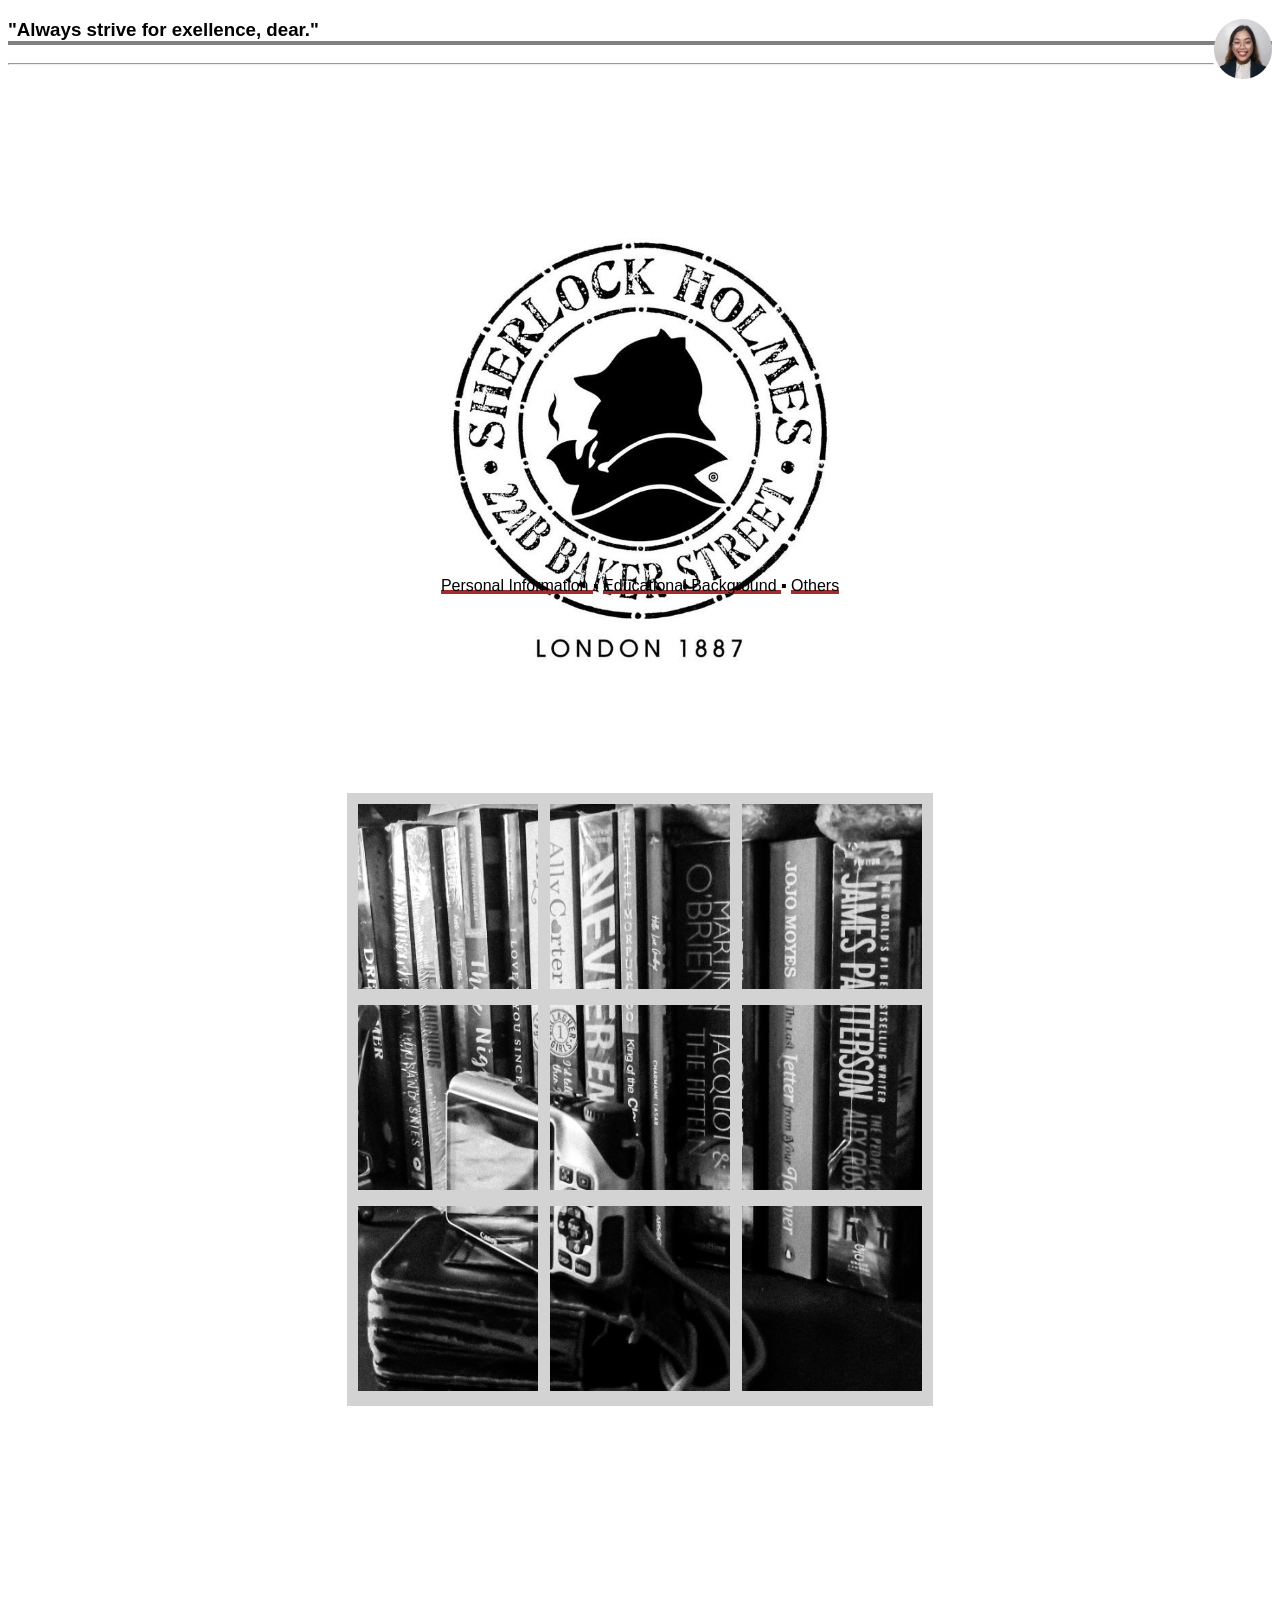
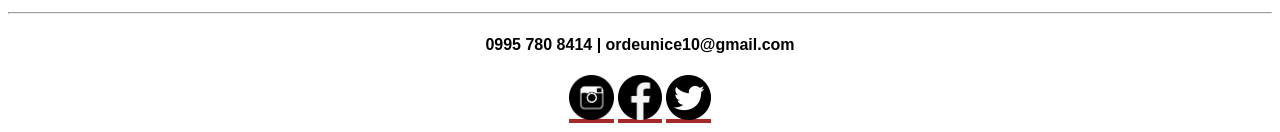
==== index.html @ 6d834172 "My First Uploaded Website" ====
<!DOCTYPE html>
<html>
<head>
<title>Personal Website</title>
<meta charset="utf-8">
<style type="text/css">

 
    body
    {
      font-family: Arial,Helvetica,san-serif;
      background-image: url('S.H.jpg');
      background-repeat: no-repeat;
        background-attachment: fixed;  
        background-size: 500px 500px;
        background-position: center;
    }   
h3:after
 {
  display:block;
  content: '';
  border-bottom: solid 4px gray;  
  transform: scaleX();  
  transition: transform 250ms ease-in-out;
}
h3:hover:after
{ 
	transform: scaleX(0); 
	h1.fromRight:after{ transform-origin:100% 50%; }
}
table, tr, td,
	{
  padding: 5px;
  border-radius:15px;
}

table 
{
  border-spacing: 10px;
}
:root 
{
  --mainColor: brown;
  }

a 
{
  background:
     linear-gradient(
       to bottom, var(--mainColor) 0%,
       var(--mainColor) 100%);
  background-position: 0 100%;
  background-repeat: repeat-x;
  background-size: 4px 4px;
  color: black;
  text-decoration: none;
  transition: background-size .2s;
}

a:hover {
  background-size: 4px 50px;
}

</style>
</body>



	<body>
<h3 class="fromRight">"Always strive for exellence, dear."<img src="fp.png" width="58" height="60" align="right"></img>
</h3>
</div>
<hr style="color:white"><br>

  	



<br><br><br><br><br><br><br><br><br><br><br>
<br><br><br><br><br><br><br><br><br><br><br>
<br><br><br><br><br>
<center>
  <a href= 'Personal Information.html' style="color:black">Personal Information   </a>▪
  <a href= 'Educational Background.html' style="color:black">	Educational Background  </a> ▪
  <a href= 'Others.html' style="color:black">	Others  </a>
</center>
<br><br><br><br><br><br><br><br><br><br><br>
<center>

<table style="background-color: #D3D3D3">
		<tr>
		<td><img src="9.jpg" style="width:180px; height: 185px"></img></td>
		<td><img src="8.jpg" style="width:180px; height: 185px"></img></td>
		<td><img src="7.jpg" style="width:180px; height: 185px"></img></td>
	</tr>
	<tr>
		<td><img src="6.jpg" style="width:180px; height: 185px"></img></td>
		<td><img src="5.jpg" style="width:180px; height: 185px"></img></td>
		<td><img src="4.jpg" style="width:180px; height: 185px"></img></td>
	</tr>
		<tr>
		<td><img src="c.jpg" style="width:180px; height: 185px"></img></td>
		<td><img src="a.jpg" style="width:180px; height: 185px"></img></td>
		<td><img src="b.jpg" style="width:180px; height: 185px"></img></td>
	</tr>
 </table>
 <br><br><br><br><br><br><br><br><br><br><br>
  	<hr style="color:black height: 4px">
  	 	<h4 style="color:black; text-align">0995 780 8414  | ordeunice10@gmail.com</h4>
  		<a href="https://www.instagram.com/unisimism"><img src="ig.png" alt="Instagram" style="width:45px;height:45px;"></a><t>
  	<a href="https://www.facebook.com/Eunice Ordillano/"><img src="fb.png" alt="Facebook" style="width:44px;height:45px;"></a>
  <a href="https://www.twitter.com/unisimism/"><img src="twitter.png" alt="Twitter" style="width:45px;height:45px;"></a>
</center>
</body>
</head>
<html>
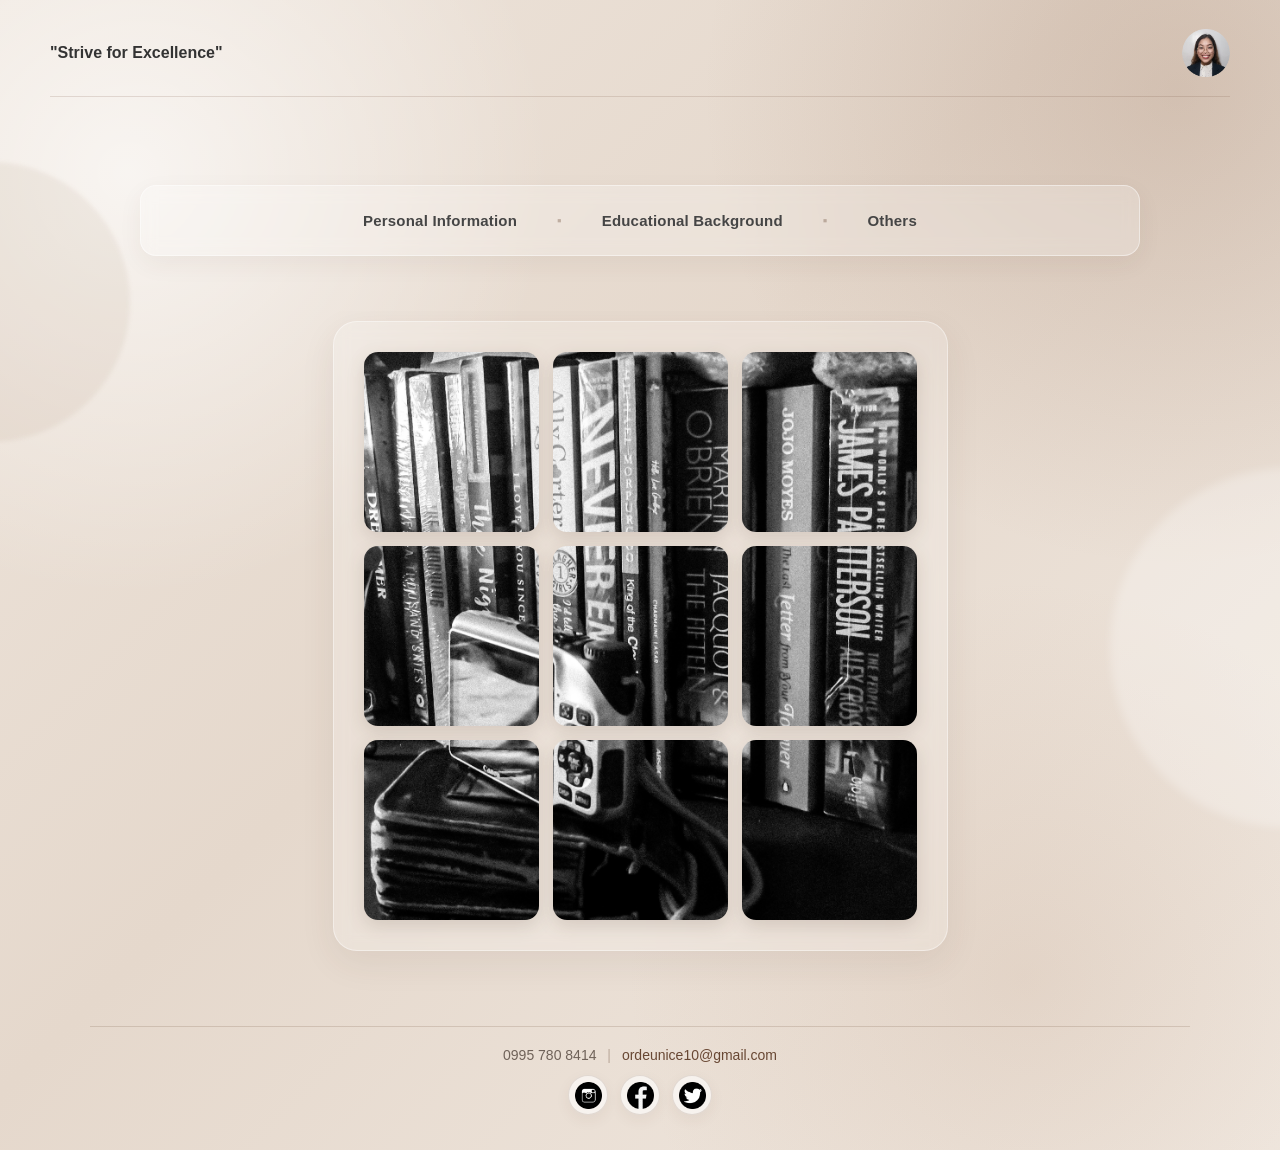
==== commit 95811b0e: "Update portfolio design and responsive styling" ====
--- a/index.html
+++ b/index.html
@@ -1,117 +1,89 @@
 <!DOCTYPE html>
-<html>
+
+<html lang="en">
 <head>
-<title>Personal Website</title>
-<meta charset="utf-8">
-<style type="text/css">
-
- 
-    body
-    {
-      font-family: Arial,Helvetica,san-serif;
-      background-image: url('S.H.jpg');
-      background-repeat: no-repeat;
-        background-attachment: fixed;  
-        background-size: 500px 500px;
-        background-position: center;
-    }   
-h3:after
- {
-  display:block;
-  content: '';
-  border-bottom: solid 4px gray;  
-  transform: scaleX();  
-  transition: transform 250ms ease-in-out;
-}
-h3:hover:after
-{ 
-	transform: scaleX(0); 
-	h1.fromRight:after{ transform-origin:100% 50%; }
-}
-table, tr, td,
-	{
-  padding: 5px;
-  border-radius:15px;
-}
-
-table 
-{
-  border-spacing: 10px;
-}
-:root 
-{
-  --mainColor: brown;
-  }
-
-a 
-{
-  background:
-     linear-gradient(
-       to bottom, var(--mainColor) 0%,
-       var(--mainColor) 100%);
-  background-position: 0 100%;
-  background-repeat: repeat-x;
-  background-size: 4px 4px;
-  color: black;
-  text-decoration: none;
-  transition: background-size .2s;
-}
-
-a:hover {
-  background-size: 4px 50px;
-}
-
-</style>
-</body>
+    <meta charset="utf-8">
+    <meta name="viewport" content="width=device-width, initial-scale=1.0">
+    <title>Personal Website</title>
 
 
-
-	<body>
-<h3 class="fromRight">"Always strive for exellence, dear."<img src="fp.png" width="58" height="60" align="right"></img>
-</h3>
-</div>
-<hr style="color:white"><br>
-
-  	
+<link rel="stylesheet" href="css/style.css">
 
 
+</head>
 
-<br><br><br><br><br><br><br><br><br><br><br>
-<br><br><br><br><br><br><br><br><br><br><br>
-<br><br><br><br><br>
-<center>
-  <a href= 'Personal Information.html' style="color:black">Personal Information   </a>▪
-  <a href= 'Educational Background.html' style="color:black">	Educational Background  </a> ▪
-  <a href= 'Others.html' style="color:black">	Others  </a>
-</center>
-<br><br><br><br><br><br><br><br><br><br><br>
-<center>
+<body class="home-page">
 
-<table style="background-color: #D3D3D3">
-		<tr>
-		<td><img src="9.jpg" style="width:180px; height: 185px"></img></td>
-		<td><img src="8.jpg" style="width:180px; height: 185px"></img></td>
-		<td><img src="7.jpg" style="width:180px; height: 185px"></img></td>
-	</tr>
-	<tr>
-		<td><img src="6.jpg" style="width:180px; height: 185px"></img></td>
-		<td><img src="5.jpg" style="width:180px; height: 185px"></img></td>
-		<td><img src="4.jpg" style="width:180px; height: 185px"></img></td>
-	</tr>
-		<tr>
-		<td><img src="c.jpg" style="width:180px; height: 185px"></img></td>
-		<td><img src="a.jpg" style="width:180px; height: 185px"></img></td>
-		<td><img src="b.jpg" style="width:180px; height: 185px"></img></td>
-	</tr>
- </table>
- <br><br><br><br><br><br><br><br><br><br><br>
-  	<hr style="color:black height: 4px">
-  	 	<h4 style="color:black; text-align">0995 780 8414  | ordeunice10@gmail.com</h4>
-  		<a href="https://www.instagram.com/unisimism"><img src="ig.png" alt="Instagram" style="width:45px;height:45px;"></a><t>
-  	<a href="https://www.facebook.com/Eunice Ordillano/"><img src="fb.png" alt="Facebook" style="width:44px;height:45px;"></a>
-  <a href="https://www.twitter.com/unisimism/"><img src="twitter.png" alt="Twitter" style="width:45px;height:45px;"></a>
-</center>
+
+<header class="home-header">
+    <h3 class="quote">
+        <span>"Strive for Excellence"</span>
+        <img src="fp.png" alt="Profile icon">
+    </h3>
+</header>
+
+<hr class="home-divider">
+
+<main>
+
+    <nav class="main-navigation" aria-label="Main navigation">
+        <a href="Personal%20Information.html">Personal Information</a>
+        <span>▪</span>
+        <a href="Educational%20Background.html">Educational Background</a>
+        <span>▪</span>
+        <a href="Others.html">Others</a>
+    </nav>
+
+    <section class="photo-gallery">
+        <table>
+            <tbody>
+                <tr>
+                    <td><img src="9.jpg" alt="Photo 9"></td>
+                    <td><img src="8.jpg" alt="Photo 8"></td>
+                    <td><img src="7.jpg" alt="Photo 7"></td>
+                </tr>
+
+                <tr>
+                    <td><img src="6.jpg" alt="Photo 6"></td>
+                    <td><img src="5.jpg" alt="Photo 5"></td>
+                    <td><img src="4.jpg" alt="Photo 4"></td>
+                </tr>
+
+                <tr>
+                    <td><img src="c.jpg" alt="Photo C"></td>
+                    <td><img src="a.jpg" alt="Photo A"></td>
+                    <td><img src="b.jpg" alt="Photo B"></td>
+                </tr>
+            </tbody>
+        </table>
+    </section>
+
+</main>
+
+<footer class="site-footer">
+    <hr>
+
+    <h4>
+        0995 780 8414
+        <span class="contact-separator">|</span>
+        <a href="mailto:ordeunice10@gmail.com">ordeunice10@gmail.com</a>
+    </h4>
+
+    <div class="social-links">
+        <a href="https://www.instagram.com/unisimism/" target="_blank" rel="noopener noreferrer">
+            <img src="ig.png" alt="Instagram">
+        </a>
+
+        <a href="https://www.facebook.com/EuniceOrdillano/" target="_blank" rel="noopener noreferrer">
+            <img src="fb.png" alt="Facebook">
+        </a>
+
+        <a href="https://www.twitter.com/unisimism/" target="_blank" rel="noopener noreferrer">
+            <img src="twitter.png" alt="Twitter">
+        </a>
+    </div>
+</footer>
+
+
 </body>
-</head>
-<html>
-
+</html>
--- a/css/style.css
+++ b/css/style.css
@@ -0,0 +1,1147 @@
+/* =========================================================
+RESET
+========================================================= */
+
+* {
+  box-sizing: border-box;
+  }
+
+html {
+scroll-behavior: smooth;
+}
+
+body {
+margin: 0;
+min-height: 100vh;
+color: #202020;
+background: #e8ddd2;
+}
+
+img {
+max-width: 100%;
+}
+
+a {
+color: inherit;
+text-decoration: none;
+}
+
+a:hover {
+text-decoration: none;
+}
+
+/* =========================================================
+GLOBAL VARIABLES
+========================================================= */
+
+:root {
+--background: #e8ddd2;
+--background-light: #f3ece5;
+--white: #ffffff;
+
+--text: #202020;
+--muted: #777777;
+
+--accent: #8b6248;
+--accent-dark: #684733;
+--accent-light: #b89479;
+
+--border: rgba(104, 71, 51, 0.16);
+
+--shadow: 0 10px 30px rgba(77, 52, 37, 0.1);
+--shadow-hover: 0 16px 38px rgba(77, 52, 37, 0.16);
+}
+
+/* =========================================================
+HOME PAGE
+========================================================= */
+
+.home-page {
+position: relative;
+
+display: flex;
+flex-direction: column;
+
+min-height: 100vh;
+
+font-family:
+"Inter",
+"Segoe UI",
+Arial,
+Helvetica,
+sans-serif;
+
+color: var(--text);
+
+background:
+radial-gradient(
+circle at 10% 15%,
+rgba(255, 255, 255, 0.65) 0,
+rgba(255, 255, 255, 0) 28%
+),
+radial-gradient(
+circle at 92% 8%,
+rgba(139, 98, 72, 0.22) 0,
+rgba(139, 98, 72, 0) 30%
+),
+radial-gradient(
+circle at 80% 85%,
+rgba(184, 148, 121, 0.2) 0,
+rgba(184, 148, 121, 0) 28%
+),
+linear-gradient(
+135deg,
+#eee5dc 0%,
+#e5d8cc 45%,
+#f1e9e1 100%
+);
+
+overflow-x: hidden;
+}
+
+/* =========================================================
+BACKGROUND DECORATION
+========================================================= */
+
+.home-page::before,
+.home-page::after,
+.inner-page::before,
+.inner-page::after {
+content: "";
+
+position: fixed;
+
+z-index: 0;
+
+border-radius: 50%;
+
+pointer-events: none;
+}
+
+.home-page::before,
+.inner-page::before {
+width: 280px;
+height: 280px;
+
+top: 18%;
+left: -150px;
+
+background: rgba(139, 98, 72, 0.08);
+
+filter: blur(2px);
+}
+
+.home-page::after,
+.inner-page::after {
+width: 360px;
+height: 360px;
+
+right: -190px;
+bottom: 8%;
+
+background: rgba(255, 255, 255, 0.28);
+
+filter: blur(4px);
+}
+
+/* =========================================================
+HOME HEADER
+========================================================= */
+
+.home-header {
+position: relative;
+z-index: 2;
+
+width: 100%;
+
+padding: 28px 35px 18px;
+}
+
+.quote {
+display: flex;
+align-items: center;
+justify-content: space-between;
+
+width: min(1180px, 100%);
+
+margin: 0 auto;
+
+padding: 0 0 18px;
+
+border-bottom: 1px solid var(--border);
+
+color: #333333;
+
+font-size: 16px;
+font-weight: 600;
+}
+
+.quote span {
+line-height: 1.5;
+}
+
+.quote img {
+flex: 0 0 auto;
+
+width: 48px;
+height: 50px;
+
+object-fit: contain;
+
+border-radius: 50%;
+}
+
+/* =========================================================
+HOME DIVIDER
+========================================================= */
+
+.home-divider {
+display: none;
+}
+
+/* =========================================================
+HOME MAIN
+========================================================= */
+
+.home-page main {
+position: relative;
+z-index: 2;
+
+flex: 1;
+}
+
+/* =========================================================
+MAIN NAVIGATION
+========================================================= */
+
+.main-navigation {
+display: flex;
+justify-content: center;
+align-items: center;
+flex-wrap: wrap;
+
+width: min(1000px, calc(100% - 40px));
+
+margin: 70px auto 55px;
+
+padding: 18px 28px;
+
+gap: 38px;
+
+text-align: center;
+
+border: 1px solid rgba(255, 255, 255, 0.45);
+border-radius: 16px;
+
+background: rgba(255, 255, 255, 0.24);
+
+box-shadow:
+0 8px 25px rgba(77, 52, 37, 0.06);
+
+backdrop-filter: blur(8px);
+}
+
+.main-navigation a {
+position: relative;
+
+padding: 8px 2px;
+
+color: #454545;
+
+font-size: 15px;
+font-weight: 600;
+letter-spacing: 0.2px;
+
+transition:
+color 0.25s ease,
+transform 0.25s ease;
+}
+
+.main-navigation a::after {
+content: "";
+
+position: absolute;
+
+left: 50%;
+bottom: 0;
+
+width: 0;
+height: 2px;
+
+background: var(--accent);
+
+transform: translateX(-50%);
+
+transition: width 0.25s ease;
+}
+
+.main-navigation a:hover {
+color: var(--accent-dark);
+
+transform: translateY(-2px);
+}
+
+.main-navigation a:hover::after {
+width: 100%;
+}
+
+.main-navigation span {
+color: rgba(104, 71, 51, 0.35);
+
+font-size: 13px;
+}
+
+/* =========================================================
+PHOTO GALLERY
+========================================================= */
+
+.photo-gallery {
+position: relative;
+z-index: 2;
+
+display: flex;
+justify-content: center;
+align-items: center;
+
+width: 100%;
+
+padding: 10px 25px 75px;
+
+overflow-x: auto;
+}
+
+.photo-gallery table {
+border-collapse: separate;
+
+border-spacing: 14px;
+
+padding: 16px;
+
+border-radius: 24px;
+
+background: rgba(255, 255, 255, 0.2);
+
+border: 1px solid rgba(255, 255, 255, 0.4);
+
+box-shadow:
+0 12px 35px rgba(77, 52, 37, 0.08);
+
+backdrop-filter: blur(8px);
+}
+
+.photo-gallery td {
+padding: 0;
+}
+
+.photo-gallery img {
+display: block;
+
+width: 175px;
+height: 180px;
+
+object-fit: cover;
+
+border-radius: 14px;
+
+box-shadow:
+0 6px 18px rgba(77, 52, 37, 0.15);
+
+transition:
+transform 0.3s ease,
+box-shadow 0.3s ease,
+filter 0.3s ease;
+}
+
+.photo-gallery img:hover {
+transform: translateY(-7px) scale(1.015);
+
+box-shadow:
+0 16px 32px rgba(77, 52, 37, 0.2);
+
+filter: brightness(1.03);
+}
+
+/* =========================================================
+HOME FOOTER
+========================================================= */
+
+.site-footer {
+position: relative;
+z-index: 2;
+
+width: 100%;
+
+padding: 0 25px 35px;
+
+text-align: center;
+}
+
+.site-footer hr {
+width: min(1100px, 100%);
+
+height: 1px;
+
+margin: 0 auto 20px;
+
+border: 0;
+
+background: rgba(104, 71, 51, 0.18);
+}
+
+.site-footer h4 {
+margin: 12px 0;
+
+color: #6f6259;
+
+font-size: 14px;
+font-weight: 400;
+}
+
+.site-footer h4 a {
+color: var(--accent-dark);
+
+transition: color 0.2s ease;
+}
+
+.site-footer h4 a:hover {
+color: var(--accent);
+}
+
+.contact-separator {
+margin: 0 7px;
+
+color: rgba(104, 71, 51, 0.35);
+}
+
+/* =========================================================
+SOCIAL LINKS
+========================================================= */
+
+.social-links {
+display: flex;
+justify-content: center;
+align-items: center;
+
+gap: 12px;
+}
+
+.social-links a {
+display: inline-flex;
+justify-content: center;
+align-items: center;
+
+width: 40px;
+height: 40px;
+
+border: 1px solid rgba(104, 71, 51, 0.15);
+
+border-radius: 50%;
+
+background: rgba(255, 255, 255, 0.6);
+
+box-shadow:
+0 5px 15px rgba(77, 52, 37, 0.06);
+
+transition:
+transform 0.25s ease,
+border-color 0.25s ease,
+box-shadow 0.25s ease,
+background 0.25s ease;
+}
+
+.social-links a:hover {
+transform: translateY(-3px);
+
+border-color: rgba(139, 98, 72, 0.4);
+
+background: #ffffff;
+
+box-shadow:
+0 10px 22px rgba(77, 52, 37, 0.12);
+}
+
+.social-links img {
+display: block;
+
+width: 27px;
+height: 27px;
+
+object-fit: contain;
+}
+
+/* =========================================================
+INNER PAGES
+========================================================= */
+
+.inner-page {
+position: relative;
+
+display: flex;
+flex-direction: column;
+
+min-height: 100vh;
+
+font-family:
+"Inter",
+"Segoe UI",
+Arial,
+Helvetica,
+sans-serif;
+
+color: var(--text);
+
+background:
+radial-gradient(
+circle at 8% 12%,
+rgba(255, 255, 255, 0.62) 0,
+rgba(255, 255, 255, 0) 27%
+),
+radial-gradient(
+circle at 92% 10%,
+rgba(139, 98, 72, 0.2) 0,
+rgba(139, 98, 72, 0) 30%
+),
+radial-gradient(
+circle at 85% 88%,
+rgba(184, 148, 121, 0.2) 0,
+rgba(184, 148, 121, 0) 28%
+),
+linear-gradient(
+135deg,
+#eee5dc 0%,
+#e5d8cc 45%,
+#f1e9e1 100%
+);
+
+overflow-x: hidden;
+}
+
+/* =========================================================
+INNER PAGE HEADER
+========================================================= */
+
+.page-header {
+position: relative;
+z-index: 2;
+
+display: flex;
+justify-content: space-between;
+align-items: center;
+
+width: min(1180px, calc(100% - 60px));
+
+margin: 28px auto 0;
+
+padding: 0 0 16px;
+
+border-bottom: 1px solid var(--border);
+}
+
+.page-navigation {
+display: flex;
+align-items: center;
+flex-wrap: wrap;
+
+gap: 30px;
+
+font-size: 14px;
+font-weight: 600;
+}
+
+.page-navigation a {
+position: relative;
+
+padding: 7px 0;
+
+color: #555555;
+
+transition:
+color 0.2s ease,
+transform 0.2s ease;
+}
+
+.page-navigation a::after {
+content: "";
+
+position: absolute;
+
+left: 0;
+bottom: 0;
+
+width: 0;
+height: 2px;
+
+background: var(--accent);
+
+transition: width 0.25s ease;
+}
+
+.page-navigation a:hover {
+color: var(--accent-dark);
+
+transform: translateY(-1px);
+}
+
+.page-navigation a:hover::after {
+width: 100%;
+}
+
+.header-icon {
+flex: 0 0 auto;
+
+width: 48px;
+height: 50px;
+
+object-fit: contain;
+
+border-radius: 50%;
+}
+
+/* =========================================================
+INNER PAGE CONTENT
+========================================================= */
+
+.inner-page .content {
+position: relative;
+z-index: 2;
+
+flex: 1;
+
+width: min(900px, calc(100% - 60px));
+
+margin: 55px auto 0;
+
+padding: 30px 40px 50px;
+
+text-align: center;
+
+border: 1px solid rgba(255, 255, 255, 0.45);
+
+border-radius: 24px;
+
+background: rgba(255, 255, 255, 0.42);
+
+box-shadow:
+0 15px 40px rgba(77, 52, 37, 0.08);
+
+backdrop-filter: blur(10px);
+}
+
+.content h1 {
+margin: 0 0 28px;
+
+color: #292929;
+
+font-family:
+Georgia,
+"Times New Roman",
+serif;
+
+font-size: 36px;
+font-weight: 500;
+
+line-height: 1.3;
+
+letter-spacing: -0.5px;
+}
+
+/* =========================================================
+DECORATIVE LINES
+========================================================= */
+
+.decorative-lines {
+display: flex;
+flex-direction: column;
+align-items: center;
+
+width: 100%;
+
+margin: 15px 0 38px;
+}
+
+.decorative-lines hr {
+height: 1px;
+
+margin: 4px 0;
+
+border: 0;
+
+background: var(--accent);
+
+opacity: 0.5;
+}
+
+.decorative-lines hr:nth-child(1) {
+width: 5%;
+}
+
+.decorative-lines hr:nth-child(2) {
+width: 20%;
+}
+
+.decorative-lines hr:nth-child(3) {
+width: 40%;
+}
+
+.decorative-lines.reverse hr:nth-child(1) {
+width: 40%;
+}
+
+.decorative-lines.reverse hr:nth-child(2) {
+width: 20%;
+}
+
+.decorative-lines.reverse hr:nth-child(3) {
+width: 5%;
+}
+
+/* =========================================================
+INFORMATION LIST
+========================================================= */
+
+.information-list {
+display: flex;
+justify-content: center;
+
+width: 100%;
+
+text-align: left;
+}
+
+.information-list ul {
+width: min(750px, 100%);
+
+margin: 0;
+
+padding: 0 0 0 27px;
+}
+
+.information-list li {
+margin-bottom: 16px;
+
+padding-left: 5px;
+
+color: #454545;
+}
+
+.information-list h5 {
+margin: 0;
+
+color: #454545;
+
+font-size: 16px;
+font-weight: 400;
+
+line-height: 1.7;
+}
+
+.information-list h5 a {
+color: var(--accent-dark);
+
+font-weight: 500;
+}
+
+.information-list h5 a:hover {
+color: var(--accent);
+
+text-decoration: underline;
+}
+
+/* =========================================================
+CONTACT SECTION
+========================================================= */
+
+.contact-section {
+position: relative;
+z-index: 2;
+
+width: min(900px, calc(100% - 60px));
+
+margin: 30px auto 0;
+
+padding: 25px 20px 40px;
+
+text-align: center;
+
+color: #6f6259;
+}
+
+.contact-section p {
+margin: 8px 0;
+
+font-size: 14px;
+line-height: 1.6;
+}
+
+.contact-section a {
+color: var(--accent-dark);
+}
+
+.contact-section a:hover {
+color: var(--accent);
+
+text-decoration: underline;
+}
+
+.contact-section .social-links {
+margin-top: 18px;
+}
+
+/* =========================================================
+LARGE TABLET
+========================================================= */
+
+@media (max-width: 1000px) {
+.main-navigation {
+margin-top: 60px;
+}
+
+.photo-gallery img {
+width: 150px;
+height: 155px;
+}
+
+.inner-page .content {
+width: min(850px, calc(100% - 45px));
+}
+}
+
+/* =========================================================
+TABLET
+========================================================= */
+
+@media (max-width: 768px) {
+.home-header {
+padding: 20px 20px 15px;
+}
+
+.quote {
+font-size: 15px;
+}
+
+.quote img {
+width: 44px;
+height: 46px;
+}
+
+.main-navigation {
+width: calc(100% - 40px);
+margin-top: 50px;
+margin-bottom: 45px;
+
+padding: 15px 20px;
+
+gap: 25px;
+
+}
+
+.main-navigation a {
+font-size: 14px;
+}
+
+.photo-gallery {
+padding: 10px 10px 55px;
+}
+
+.photo-gallery table {
+border-spacing: 8px;
+padding: 12px;
+}
+
+.photo-gallery img {
+width: 125px;
+height: 130px;
+}
+
+.page-header {
+width: calc(100% - 40px);
+margin-top: 20px;
+
+}
+
+.page-navigation {
+gap: 20px;
+font-size: 13px;
+
+}
+
+.header-icon {
+width: 44px;
+height: 46px;
+}
+
+.inner-page .content {
+width: calc(100% - 40px);
+margin-top: 40px;
+
+padding: 25px 25px 40px;
+
+border-radius: 20px;
+
+}
+
+.content h1 {
+font-size: 31px;
+}
+
+.information-list h5 {
+font-size: 15px;
+}
+}
+
+/* =========================================================
+MOBILE
+========================================================= */
+
+@media (max-width: 600px) {
+.home-header {
+padding: 15px 15px 12px;
+}
+
+.quote {
+padding-bottom: 13px;
+font-size: 13px;
+
+}
+
+.quote img {
+width: 40px;
+height: 42px;
+}
+
+.main-navigation {
+flex-direction: column;
+width: calc(100% - 30px);
+
+margin-top: 35px;
+margin-bottom: 30px;
+
+padding: 14px 20px;
+
+gap: 10px;
+
+border-radius: 14px;
+
+}
+
+.main-navigation a {
+padding: 7px 3px;
+font-size: 14px;
+
+}
+
+.main-navigation span {
+display: none;
+}
+
+.photo-gallery {
+padding: 5px 5px 45px;
+overflow-x: auto;
+
+}
+
+.photo-gallery table {
+border-spacing: 4px;
+padding: 8px;
+
+}
+
+.photo-gallery img {
+width: 100px;
+height: 105px;
+border-radius: 10px;
+
+}
+
+.site-footer {
+padding: 0 15px 25px;
+}
+
+.site-footer h4 {
+display: flex;
+flex-direction: column;
+gap: 5px;
+
+font-size: 13px;
+
+}
+
+.contact-separator {
+display: none;
+}
+
+.social-links {
+gap: 8px;
+}
+
+.social-links a {
+width: 38px;
+height: 38px;
+}
+
+.social-links img {
+width: 25px;
+height: 25px;
+}
+
+/* INNER PAGES */
+
+.page-header {
+width: calc(100% - 30px);
+margin-top: 15px;
+
+padding-bottom: 12px;
+
+}
+
+.page-navigation {
+gap: 14px;
+max-width: calc(100% - 45px);
+
+font-size: 12px;
+
+}
+
+.page-navigation a {
+padding: 5px 0;
+}
+
+.header-icon {
+width: 38px;
+height: 40px;
+}
+
+.inner-page .content {
+width: calc(100% - 30px);
+margin-top: 30px;
+
+padding: 20px 16px 35px;
+
+border-radius: 18px;
+
+}
+
+.content h1 {
+margin-bottom: 22px;
+
+font-size: 27px;
+
+}
+
+.decorative-lines {
+margin: 12px 0 28px;
+}
+
+.information-list ul {
+padding-left: 23px;
+}
+
+.information-list li {
+margin-bottom: 12px;
+}
+
+.information-list h5 {
+font-size: 14px;
+line-height: 1.6;
+
+}
+
+.contact-section {
+width: calc(100% - 30px);
+padding: 15px 10px 30px;
+}
+
+.contact-section p {
+font-size: 13px;
+}
+}
+
+/* =========================================================
+SMALL MOBILE
+========================================================= */
+
+@media (max-width: 400px) {
+.quote {
+font-size: 12px;
+}
+
+.quote img {
+width: 36px;
+height: 38px;
+}
+
+.main-navigation {
+margin-top: 30px;
+}
+
+.main-navigation a {
+font-size: 13px;
+}
+
+.photo-gallery img {
+width: 82px;
+height: 86px;
+}
+
+.photo-gallery table {
+border-spacing: 3px;
+padding: 6px;
+
+}
+
+.page-navigation {
+gap: 10px;
+font-size: 11px;
+
+}
+
+.header-icon {
+width: 34px;
+height: 36px;
+}
+
+.inner-page .content {
+padding-left: 12px;
+padding-right: 12px;
+}
+
+.content h1 {
+font-size: 23px;
+}
+
+.information-list h5 {
+font-size: 13px;
+}
+
+.information-list ul {
+padding-left: 20px;
+}
+}
+
+/* =========================================================
+VERY SMALL SCREENS
+========================================================= */
+
+@media (max-width: 320px) {
+.main-navigation {
+gap: 8px;
+}
+
+.photo-gallery img {
+width: 70px;
+height: 74px;
+}
+
+.photo-gallery table {
+border-spacing: 2px;
+}
+
+.content h1 {
+font-size: 21px;
+}
+
+.information-list h5 {
+font-size: 12px;
+}
+}
+s
